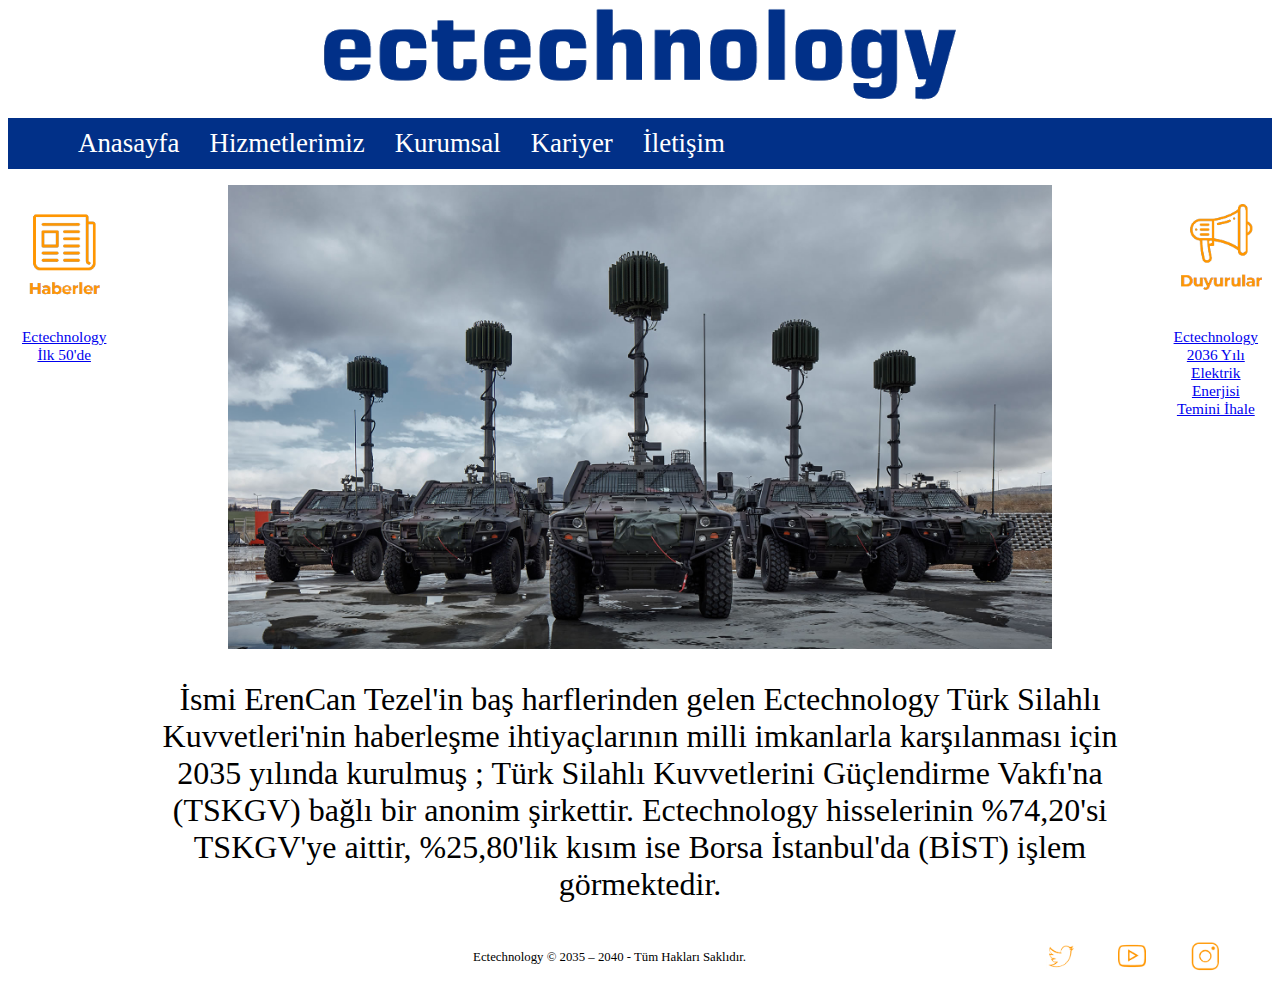
==== index.html @ c64582b1 "Add files via upload" ====
<!DOCTYPE html>

<html>

<head>
<title>Ectechnology</title>
<link rel = "icon" href =  
"https://upload.wikimedia.org/wikipedia/tr/4/4e/Gazi_%C3%9Cniversitesi_logo.png" 
        type = "image/x-icon"> 
		
		<link rel="stylesheet" href="stil.css" />
		
		<meta name="viewport" content="width=device-width, initial-scale=1">


	
</head>

<body>

	
	
	<header><img class="logo" src="logo.png" alt="Ectechnology"> </header>
	
	<nav>
	<ul>
	<li><a href="index.html">Anasayfa</a></li>
	<li><a href="hizmet.html">Hizmetlerimiz</a></li>
	<li><a  href="kurum.html">Kurumsal</a></li>
	<li><a  href="kariyer.html">Kariyer</a></li>
	<li><a href="iletisim.html">İletişim</a></li>
	<div class="temizle"></div> 
	
	</ul>
	</nav>
	
	<div class="mid">
	
	<div class="cont">
	<a  href="#">
	<img class="haber" src="haberler.png" alt="Haberler" >
	
	<p class="tanitimhaber">Ectechnology İlk 50'de
				</p>
	</a>
	</div>
	
	<div class="cont">
	<div>
	<img class="haber2" src="arac.jpg" alt="Ectechnology Araçlar" >
	</div>
	
	
	<p class="tanitim">İsmi ErenCan Tezel'in baş harflerinden gelen Ectechnology Türk Silahlı Kuvvetleri'nin haberleşme ihtiyaçlarının milli imkanlarla karşılanması için 2035 yılında kurulmuş ; Türk Silahlı Kuvvetlerini Güçlendirme Vakfı'na (TSKGV) bağlı bir anonim şirkettir. Ectechnology hisselerinin %74,20'si TSKGV'ye aittir, %25,80'lik kısım ise Borsa İstanbul'da (BİST) işlem görmektedir.

 </p>
	</div>
	
	<div class="cont">
	<a href="#">
	<img class="haber" src="duyuru.png" alt="Duyurular" >
	<p class="tanitimhaber">Ectechnology 2036 Yılı Elektrik Enerjisi Temini İhale
				</p>
	</a>
	</div>
	
	</div>
	
	<footer>
		
		
		<table class="foot">
		<tr>
		<td>
		<p class="copy">Ectechnology © 2035 – 2040 - Tüm Hakları Saklıdır.
		</p>
		</td>
		
		<td><a href="#"><img class="sosyal" src="twitter.png" alt="Twitter"></a></td>
		<td><a href="#"><img class="sosyal" src="youtube.png" alt="Youtube"></a></td>
		<td><a href="#"><img class="sosyal" src="instagram.png" alt="Instagram"></a></td>
		</tr>
		</table>
	</footer>
	
	

</body


</html>
---- stil.css ----
header .logo {
	display: block;
	margin-left: auto;
    margin-right: auto;
	width: 50%;
	height: auto;
	

}
.menu{
	display:flex;
	
}
* {
  box-sizing: border-box;
}
nav{
	background: #013088;
	
}


div.mid{
	display:flex;
	
	justify-content:space-around;
}
.cont {
	
	
	
	margin-left: 5px;
    margin-right: 5px;
	
}

.cont .arac{
	display: block;
	margin-left: auto;
    margin-right: auto;
	width: 40%;
	height: auto;
	
}
.cont .tanitim{
	font-size:2.5vw;
	
	text-align: center;
	margin-left:5px;
	margin-right:5px;
	text-decoration:none;
}
.cont .tanitimhaber{
	text-decoration:none;
	text-align: center;
	margin-left:5px;
	margin-right:5px;
	font-size:1vw;
	
}
div.mid div.cont  a {
	 display:block;
	
	
	
}
div.mid div.cont a p.tanitimhaber{
	font-size:1.2vw;
	text-align:center;
}

.mid .cont .haber{

	display: block;
	margin-left: auto;
    margin-right: auto;
	max-width:8vw;
	height: auto;
	
}
.mid .cont .haber2{

	display: block;
	margin-left: auto;
    margin-right: auto;
	width: 80%;
	height: auto;
	
}

	
nav ul li{
	
	list-style:none;
	float:left;
	
	margin-left:30px;
	
}
nav ul li a{
	
	padding-left:%10;
	padding-right:%10;
	padding-top:10px;
	padding-bottom:10px;
	display:block;
	font-size:2.1vw;
	font-family: Myriad Pro;
	background: #013088;
	color:white;
	text-decoration:none;
	}
	
nav ul li a:hover{
background:lightblue;

}

footer {
	display:flex;
	
	
	width:98vw;

}
footer table.foot{
	width:98vw;

	
}
footer table.foot p.copy{
	padding-left:13vw;
	text-align:center;
	font-size:1vw;
}
	

footer table.foot td img.sosyal{
	
	width:2.2vw;
}
footer table.foot td img.sosyal:hover{
	
	filter: invert(48%) sepia(13%) saturate(3207%) hue-rotate(130deg) brightness(95%) contrast(80%);
}
    
div.mid div.cont img.haber:hover{
filter: invert(48%) sepia(13%) saturate(3207%) hue-rotate(130deg) brightness(95%) contrast(80%);
}
	
div.mid div.cont p.tanitimhaber:hover{
filter: invert(48%) sepia(13%) saturate(3207%) hue-rotate(130deg) brightness(95%) contrast(80%);
}

.temizle{clear:both;}

div.mid div.cont ul.hizmetler div.product img.productim{
	float:left;
	width:32vw;
	border-right:2px solid #ff9600;
	margin-right: 2.5vw;
	
	
}
div.mid div.cont ul.hizmetler div.yazi {
	
	margin-bottom:20vw;
}
div.mid div.cont ul.hizmetler div.yazi h4{
	color: #ff9600;
	font-family: montserratBold;
    font-size: 1.8vw;
    line-height: 22px;
    
	
}
div.mid div.cont ul.hizmetler div.yazi p{
	font-family: montserratLight;
    font-size: 1.5vw;

    line-height: 18px;
   -webkit-font-smoothing: antialiased;
    height: 70px;
    left: 130px;
	margin-bottom:3vw;
	
}
div.mid div.cont ul.hizmetler div.yazi a.inc img.incele{
	float:right;
	margin-bottom:3vw;
	width:20vw;
}
div.mid div.cont ul.hizmetler div.yazi a.inc img.incele:hover{
	
	filter: invert(48%) sepia(13%) saturate(3207%) hue-rotate(130deg) brightness(95%) contrast(80%);
}


div.mid div.cont div.iletisim{
	background:#013088;
	margin:2vw;
	width:75vw;
	
}
div.mid div.cont div.map{
	width:50vw;
	height:30vw;
	
	margin-left:15vw;
	
}
div.mid div.cont iframe{
	width:10px;
	 width: 100%;
     height: 100%;
}
div.mid div.cont div.iletisim h4.iletisimbaslik{
	font-size:1.6vw;
	color:white;
	text-align:center;
	
}
div.mid div.cont div.iletisim p.adres{
	font-size:1.3vw;
	color:white;
	text-align:center;
	
}
.kurumsal {
	
	
}
.misyon {
	float:left;
	width:6vw;	
	
	margin-right:1vw;
	
}
.misyonbaslik{
	font-size:2vw;
	color:#ff9600;;
	width:14vw;
	border-bottom:2px solid #ff9600;
}

.misyontext{
	
	font-size:1.3vw;
	
}
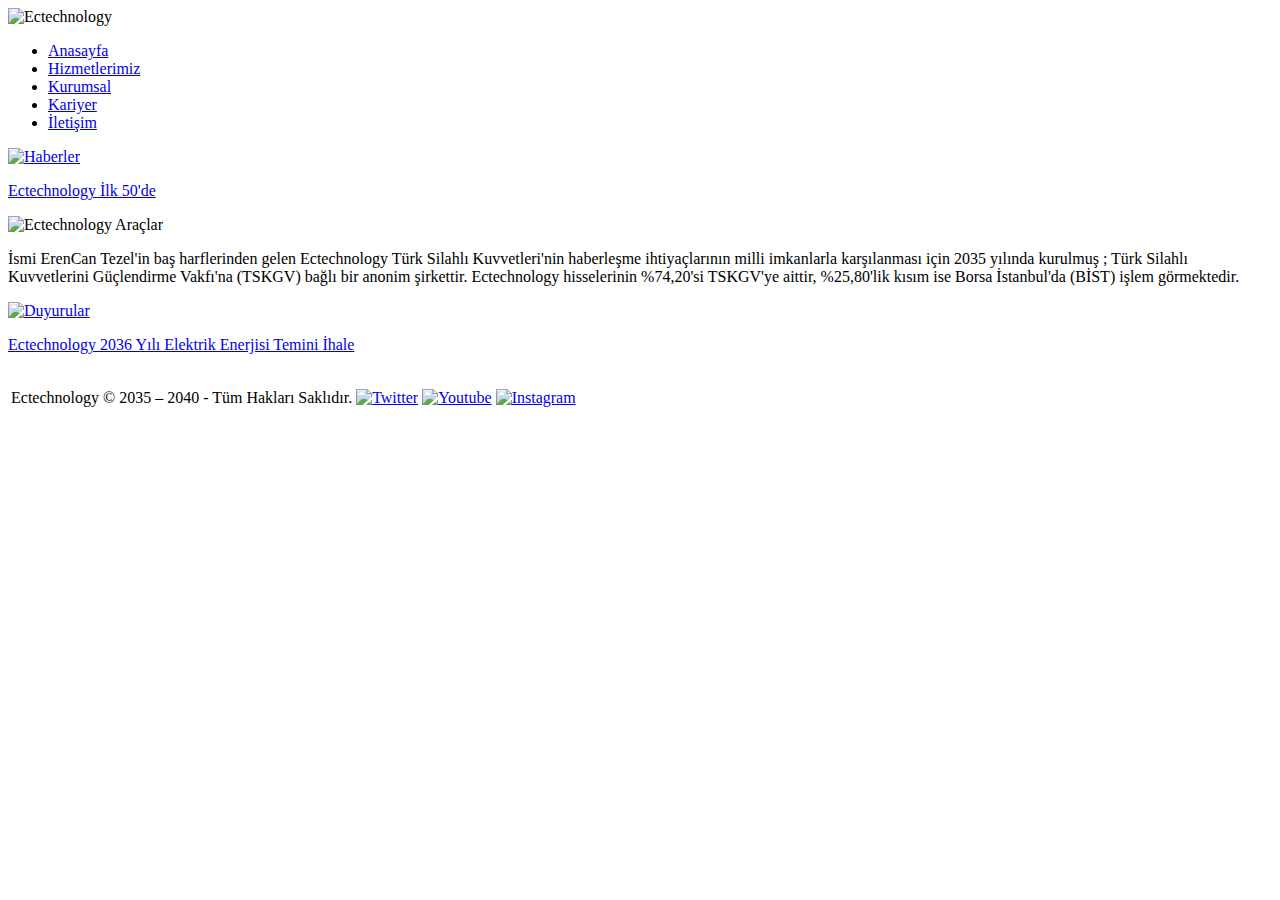
==== commit b3367ffc: "Add files via upload" ====
--- a/index.html
+++ b/index.html
@@ -8,7 +8,7 @@
 "https://upload.wikimedia.org/wikipedia/tr/4/4e/Gazi_%C3%9Cniversitesi_logo.png" 
         type = "image/x-icon"> 
 		
-		<link rel="stylesheet" href="stil.css" />
+		<link rel="stylesheet" href="css/stil.css" />
 		
 		<meta name="viewport" content="width=device-width, initial-scale=1">
 
@@ -20,7 +20,7 @@
 
 	
 	
-	<header><img class="logo" src="logo.png" alt="Ectechnology"> </header>
+	<header><img class="logo" src="img/logo.png" alt="Ectechnology"> </header>
 	
 	<nav>
 	<ul>
@@ -38,7 +38,7 @@
 	
 	<div class="cont">
 	<a  href="#">
-	<img class="haber" src="haberler.png" alt="Haberler" >
+	<img class="haber" src="img/haberler.png" alt="Haberler" >
 	
 	<p class="tanitimhaber">Ectechnology İlk 50'de
 				</p>
@@ -47,7 +47,7 @@
 	
 	<div class="cont">
 	<div>
-	<img class="haber2" src="arac.jpg" alt="Ectechnology Araçlar" >
+	<img class="haber2" src="img/arac.jpg" alt="Ectechnology Araçlar" >
 	</div>
 	
 	
@@ -58,7 +58,7 @@
 	
 	<div class="cont">
 	<a href="#">
-	<img class="haber" src="duyuru.png" alt="Duyurular" >
+	<img class="haber" src="img/duyuru.png" alt="Duyurular" >
 	<p class="tanitimhaber">Ectechnology 2036 Yılı Elektrik Enerjisi Temini İhale
 				</p>
 	</a>
@@ -76,9 +76,9 @@
 		</p>
 		</td>
 		
-		<td><a href="#"><img class="sosyal" src="twitter.png" alt="Twitter"></a></td>
-		<td><a href="#"><img class="sosyal" src="youtube.png" alt="Youtube"></a></td>
-		<td><a href="#"><img class="sosyal" src="instagram.png" alt="Instagram"></a></td>
+		<td><a href="#"><img class="sosyal" src="img/twitter.png" alt="Twitter"></a></td>
+		<td><a href="#"><img class="sosyal" src="img/youtube.png" alt="Youtube"></a></td>
+		<td><a href="#"><img class="sosyal" src="img/instagram.png" alt="Instagram"></a></td>
 		</tr>
 		</table>
 	</footer>
